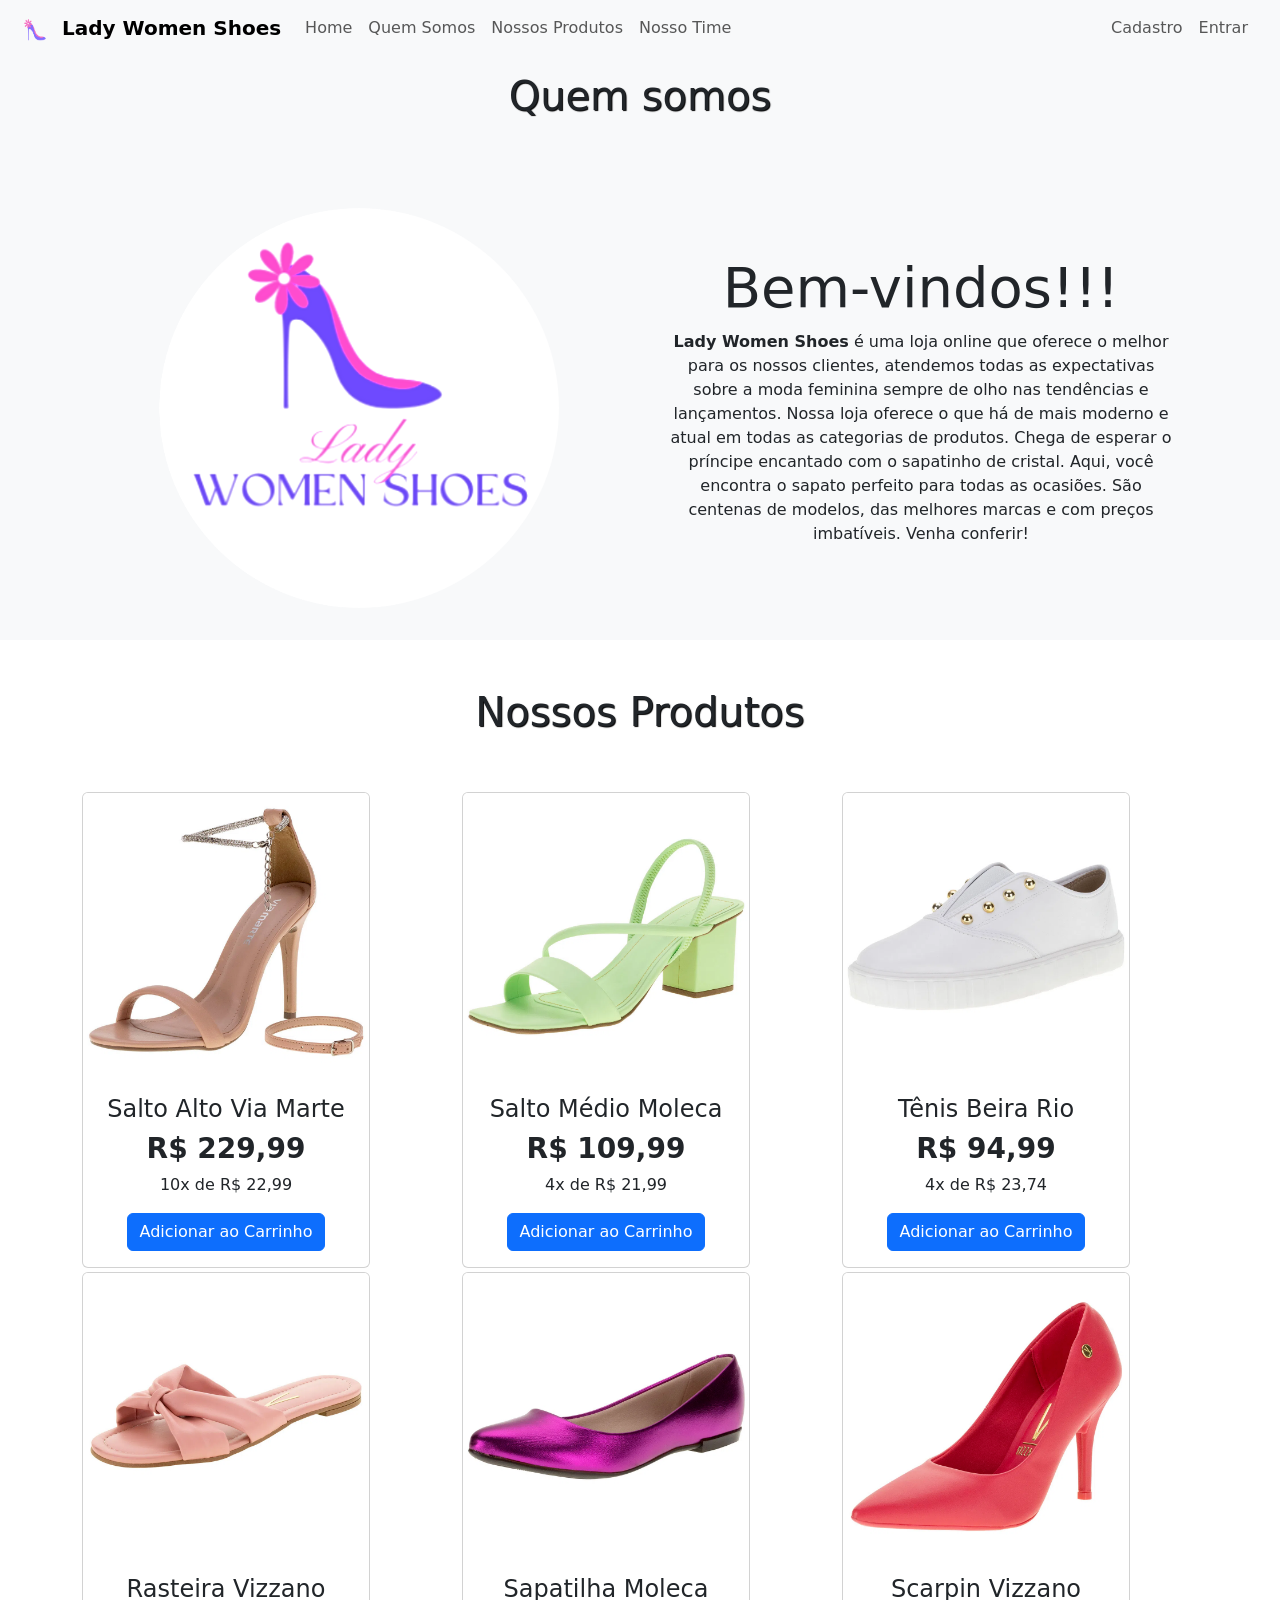
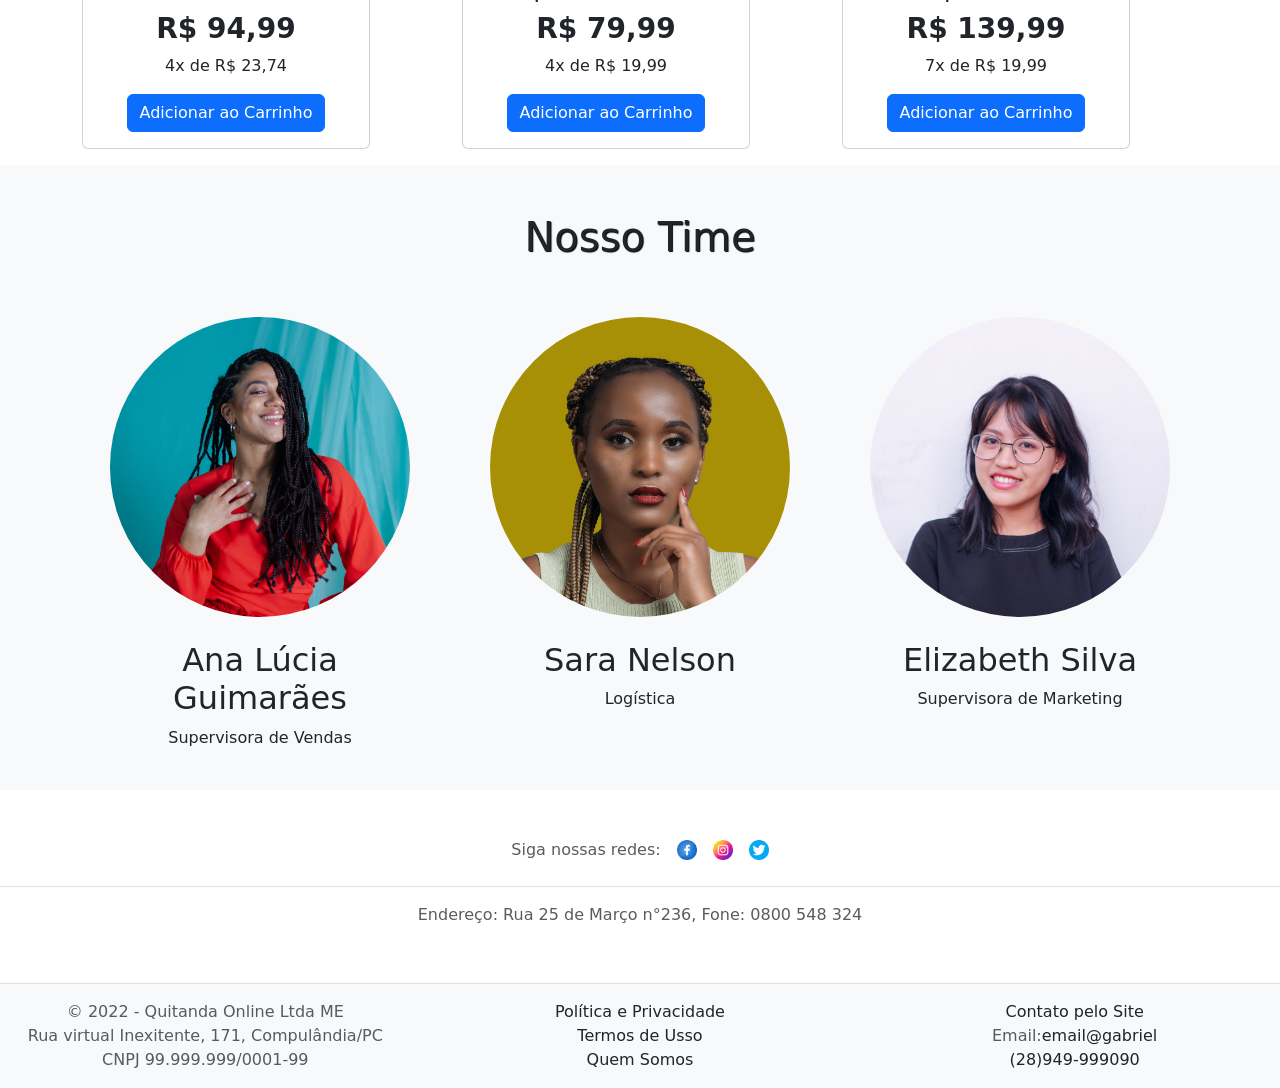
==== index.html @ d8b9b392 "organizacao das pastas" ====
<!DOCTYPE html>
<html lang="pt-br">
<head>
    <meta charset="UTF-8">
    <meta http-equiv="X-UA-Compatible" content="IE=edge">
    <meta name="viewport" content="width=device-width, initial-scale=1">
    <link rel="shortcut icon" href="image/favicon/logo1.png" type="image/x-icon">
    <link rel="stylesheet" href="style.css">
    <link href="https://cdn.jsdelivr.net/npm/bootstrap@5.2.3/dist/css/bootstrap.min.css" rel="stylesheet" integrity="sha384-rbsA2VBKQhggwzxH7pPCaAqO46MgnOM80zW1RWuH61DGLwZJEdK2Kadq2F9CUG65" crossorigin="anonymous">
    <title>Lady Women Shoes</title>
</head>
<body>
    <!--Cabecalho-->
    <header class="container-fluid bg-light text-center navbar-custom fixed-top">
        <!--Barra de Navegação-->
        <nav class="navbar navbar-expand-lg bg-light">
            <div class="container-fluid">
                <a class="navbar-brand" href="#"><img src="image/nav/nav.png" width="22" height="22" alt=""></a>
                <a class="navbar-brand" href="#"><strong>Lady Women Shoes</strong></a>
                <button class="navbar-toggler" type="button" data-bs-toggle="collapse" data-bs-target="#navbarNav" aria-controls="navbarNav" aria-expanded="false" aria-label="Toggle navigation">
                    <span class="navbar-toggler-icon"></span>
                </button>
                <div class="collapse navbar-collapse text-center" id="navbarNav">
                    <ul class="navbar-nav">
                        <li class="nav-item">
                            <a class="nav-link" aria-current="page" href="#cabecalho"">Home</a>
                        </li>
                        <li class="nav-item">
                            <a class="nav-link" href="#quem-somos">Quem Somos</a>
                        </li>
                        <li class="nav-item">
                            <a class="nav-link" href="#nossos-produtos">Nossos Produtos</a>
                        </li>
                        <li class="nav-item">
                            <a class="nav-link" href="#nosso-time">Nosso Time</a>
                        </li>
                    </ul>
                </div>
                <div class="text-right collapse navbar-collapse">
                    <ul class="navbar-nav flex-grow-1 justify-content-end">
                        <li class="nav-item">
                            <a class="nav-link" href="#">Cadastro</a>
                        </li>
                        <li class="nav-item">
                            <a class="nav-link" href="#">Entrar</a>
                        </li>
                    </ul>
                </div>
            </div>
        </nav>
    </header>
    <!--Carrossel-->
    <section id="cabecalho">
        <div id="carouselExampleCaptions" class="carousel slide" data-bs-ride="true">
            <div class="carousel-indicators">
                <button type="button" data-bs-target="#carouselExampleCaptions" data-bs-slide-to="0" class="active" aria-current="true" aria-label="Slide 1"></button>
                <button type="button" data-bs-target="#carouselExampleCaptions" data-bs-slide-to="1" aria-label="Slide 2"></button>
                <button type="button" data-bs-target="#carouselExampleCaptions" data-bs-slide-to="2" aria-label="Slide 3"></button>
                <button type="button" data-bs-target="#carouselExampleCaptions" data-bs-slide-to="3" aria-label="Slide 4"></button>
            </div>
            <div class="carousel-inner">
                <div class="carousel-item active">
                    <img src="image/carousel/sapato3.png" class="d-block w-100" alt="Mulher segurando sapato" >
                    <div class="carousel-caption d-none d-md-block">
                        <h1>Que tal começar pelos pés?</h1>
                        <p>Do salto à rasteirinha, encontre modelos que prometem poder e muito estilo!</p>
                    </div>
                </div>
                <div class="carousel-item">
                    <img src="image/carousel/sapato2.png" class="d-block w-100" alt="Mulher com sapato branco">
                    <div class="carousel-caption d-none d-md-block">
                        <h1>Frete Grátis</h1>
                        <p>Nas compras a partir de R$100,00</p>
                    </div>
                </div>
                <div class="carousel-item">
                    <img src="image/carousel/sapato1.png" class="d-block w-100" alt="Mulher com tênis">
                    <div class="carousel-caption d-none d-md-block">
                        <h1>Os Clássicos</h1>
                        <p>Para o seu conforto</p>
                    </div>
                </div>
                <div class="carousel-item">
                    <img src="image/carousel/sapato4.png" class="d-block w-100" alt="Mulher com salto">
                    <div class="carousel-caption d-none d-md-block">
                        <h1>50% de desconto</h1>
                        <p>Em + de 1200 Produtos com até </p>
                    </div>
                </div>
            </div>
            <button class="carousel-control-prev" type="button" data-bs-target="#carouselExampleCaptions" data-bs-slide="prev">
                <span class="carousel-control-prev-icon" aria-hidden="true"></span>
                <span class="visually-hidden">Previous</span>
            </button>
            <button class="carousel-control-next" type="button" data-bs-target="#carouselExampleCaptions" data-bs-slide="next">
                <span class="carousel-control-next-icon" aria-hidden="true"></span>
                <span class="visually-hidden">Next</span>
            </button>
            <button class="carousel-control-next" type="button" data-bs-target="#carouselExampleCaptions" data-bs-slide="next">
                <span class="carousel-control-next-icon" aria-hidden="true"></span>
                <span class="visually-hidden">Next</span>
            </button>
        </div>
    </section>
    <!--Quem somos-->
    <section id="quem-somos" class="container-fluid bg-light text-center">
        <div class="row p-5">
            <h1 class="col text-center">Quem somos</h1>
        </div>
        <div class="container p-3">
            <div class="row gx-3 align-items-center">
                <div class="col-lg-6">
                    <div class="p-3"><img class="img-fluid rounded-circle" src="image/quem-somos/logo.png" alt="Logo da marca" width="400" height="400"/></div>
                </div>
                <div class="col-lg-6">
                    <div class="p-3">
                        <h2 class="display-4">Bem-vindos!!!</h2>
                        <p> <strong>Lady Women Shoes</strong> é uma loja online que oferece o melhor para os nossos clientes, atendemos todas as expectativas sobre a moda feminina sempre de olho nas tendências e lançamentos.
                        Nossa loja oferece o que há de mais moderno e atual em todas as categorias de produtos.
                        Chega de esperar o príncipe encantado com o sapatinho de cristal. Aqui, você encontra o sapato perfeito para todas as ocasiões. São centenas de modelos, das melhores marcas e com preços imbatíveis. Venha conferir!</p>
                    </div>
                </div>
            </div>
        </div>
    </section>
    <!--Nossos Produtos-->
    <section id="nossos-produtos" class="container text-center">
        <!--Nossos Produtos Título-->
        <div class="row p-5">
            <h1 class="text-center">Nossos Produtos</h1>
        </div>
        <!--Nossos Produtos Cards-->
        <div class="row row-cols-1 row-cols-md-3 mb-1 text-center">
            <div class="col">
                <div class="card" style="width: 18rem;">
                    <img src="image/produtos/sapato1.png" class="card-img-top" alt="Salto Alto Nude">
                    <div class="card-body">
                        <h4 class="card-title">Salto Alto Via Marte</h4>
                        <h3 class="card-text"> <strong>R$ 229,99</strong></h3>
                        <p class="card-text">10x de R$ 22,99</p>
                        <a href="#" class="btn btn-primary">Adicionar ao Carrinho</a>
                    </div>
                </div>
            </div>
            <div class="col">
                <div class="card" style="width: 18rem;">
                    <img src="image/produtos/sapato2.png" class="card-img-top" alt="Sandália verde">
                    <div class="card-body">
                        <h4 class="card-title">Salto Médio Moleca</h4>
                        <h3 class="card-text"> <strong>R$ 109,99</strong></h3>
                        <p class="card-text">4x de R$ 21,99</p>
                        <a href="#" class="btn btn-primary">Adicionar ao Carrinho</a>
                    </div>
                </div>
            </div>
            <div class="col">
                <div class="card" style="width: 18rem;">
                    <img src="image/produtos/sapato3.png" class="card-img-top" alt="Tenis branco">
                    <div class="card-body">
                        <h4 class="card-title">Tênis Beira Rio</h4>
                        <h3 class="card-text"> <strong>R$ 94,99</strong></h3>
                        <p class="card-text">4x de R$ 23,74</p>
                        <a href="#" class="btn btn-primary">Adicionar ao Carrinho</a>
                    </div>
                </div>
            </div>
        </div>
        <div class="row row-cols-1 row-cols-md-3 mb-3 text-center">
            <div class="col">
                <div class="card" style="width: 18rem;">
                    <img src="image/produtos/sapato4.png" class="card-img-top" alt="Rasteira bege">
                    <div class="card-body">
                        <h4 class="card-title">Rasteira Vizzano</h4>
                        <h3 class="card-text"> <strong>R$ 94,99</strong></h3>
                        <p class="card-text">4x de R$ 23,74</p>
                        <a href="#" class="btn btn-primary">Adicionar ao Carrinho</a>
                    </div>
                </div>
            </div>
            <div class="col">
                <div class="card" style="width: 18rem;">
                    <img src="image/produtos/sapato5.png" class="card-img-top" alt="Sapatilha roxa">
                    <div class="card-body">
                        <h4 class="card-title">Sapatilha Moleca</h5>
                        <h3 class="card-text"> <strong>R$ 79,99</strong></h3>
                        <p class="card-text">4x de R$ 19,99</p>
                        <a href="#" class="btn btn-primary">Adicionar ao Carrinho</a>
                    </div>
                </div>
            </div>
            <div class="col">
                <div class="card" style="width: 18rem;">
                    <img src="image/produtos/sapato6.png" class="card-img-top" alt="Scarpin vermelho">
                    <div class="card-body">
                        <h4 class="card-title">Scarpin Vizzano</h4>
                        <h3 class="card-text"> <strong>R$ 139,99</strong></h3>
                        <p class="card-text">7x de R$ 19,99</p>
                        <a href="#" class="btn btn-primary">Adicionar ao Carrinho</a>
                    </div>
                </div>
            </div>
        </div> 
    </section>
    <!--Nosso Time-->
    <section id="nosso-time" class="container-fluid bg-light text-center">
        <div class="row p-5">
            <h1 class="col text-center">Nosso Time</h1>
        </div>
        <div class="container marketing">
            <div class="row">
                <div class="col-lg-4">
                    <img
                        class="bd-placeholder-img rounded-circle" width="300" height="300"
                        src="image/time/time1.jpg"
                        alt="Foto de Ana Lúcia Guimarães"
                    />
                    <div class="p-4">
                        <h2 class="fw-normal">Ana Lúcia Guimarães</h2>
                        <p>Supervisora de Vendas</p>
                    </div>
                    
                </div>
                <div class="col-lg-4">
                    <img
                        class="bd-placeholder-img rounded-circle" width="300" height="300"
                        src="image/time/time2.jpg"
                        alt="Foto de Sara Nelson"
                    />
                    <div class="p-4">
                        <h2 class="fw-normal">Sara Nelson</h2>
                        <p>Logística</p>
                    </div>
                    
                </div>
                <div class="col-lg-4">
                    <img
                        class="bd-placeholder-img rounded-circle" width="300" height="300"
                        src="image/time/time3.jpg"
                        alt="Foto de Elizabeth Silva"
                    />
                    <div class="p-4">
                        <h2 class="fw-normal">Elizabeth Silva</h2>
                        <p>Supervisora de Marketing</p>
                    </div>
                    
                </div>
    </section>   
        <!--Rodapé-->
    <footer class="py-3 my-4">
        <ul class="nav justify-content-center border-bottom pb-3 mb-3">
            <li class="nav-item"><a href="#" class="nav-link px-2 text-muted">Siga nossas redes:</a></li>
            <li class="nav-item"><a href="#" class="nav-link px-2 text-muted"><img src="image/rodape/facebook.png" width="20"height="20"alt=""></a></li>
            <li class="nav-item"><a href="#" class="nav-link px-2 text-muted"><img src="image/rodape/instagram.png" width="20"height="20"alt=""></a></li>
            <li class="nav-item"><a href="#" class="nav-link px-2 text-muted"><img src="image/rodape/twitter.png" width="20"height="20"alt=""></a></li>
        </ul>
        <p class="text-center text-muted">Endereço: Rua 25 de Março n°236, Fone: 0800 548 324</p>
    </footer>
    <footer class="border-top text-muted bg-light ">
        <div class="conteiner">
          <div class="row py-3">
            <div class="col-12 col-md-4 text-center text-md-left">
              &copy; 2022 - Quitanda Online Ltda ME <br>
              Rua virtual Inexitente, 171, Compulândia/PC<br>
              CNPJ 99.999.999/0001-99
            </div>
            <div class="col-12 col-md-4 text-center">
              <a class="text-decoration-none text-dark" href="./pages/privacidade.html">Política e Privacidade</a> <br>
    
              <a class="text-decoration-none text-dark" href="./pages/termos.html">Termos de Usso</a> <br>
    
              <a class="text-decoration-none text-dark" href="./pages/quemsomos.html ">Quem Somos</a> <br>
            </div>
            <div class="col-12 col-md-4 text-center text-md-right">
              <a class="text-decoration-none text-dark" href="./contato">Contato pelo Site</a> <br>
    
              Email:<a href="https://mail.google.com/mail/u/1/#inbox"
                class="text-decoration-none text-dark">email@gabriel</a> <br>
    
              <a class="text-decoration-none text-dark" href="phone:(28)949-999090">(28)949-999090</a> <br>
            </div>
          </div>
        </div>
      </footer>
    <script src="https://cdn.jsdelivr.net/npm/bootstrap@5.2.3/dist/js/bootstrap.bundle.min.js" integrity="sha384-kenU1KFdBIe4zVF0s0G1M5b4hcpxyD9F7jL+jjXkk+Q2h455rYXK/7HAuoJl+0I4" crossorigin="anonymous">
    </script>
</body>
</html>
---- style.css ----
.carousel-caption h1 {
    font-size: 80px;
    color: pink;
    text-shadow: 4px 4px 4px #000;
}

.carousel-caption p {
    font-size: 40px;
    color: white;
    text-shadow: 4px 4px 4px #000;
}

h1 {
    font-size: 300px;
    color: blueviolet;
    text-shadow: 1px 1px 1px #000;
}
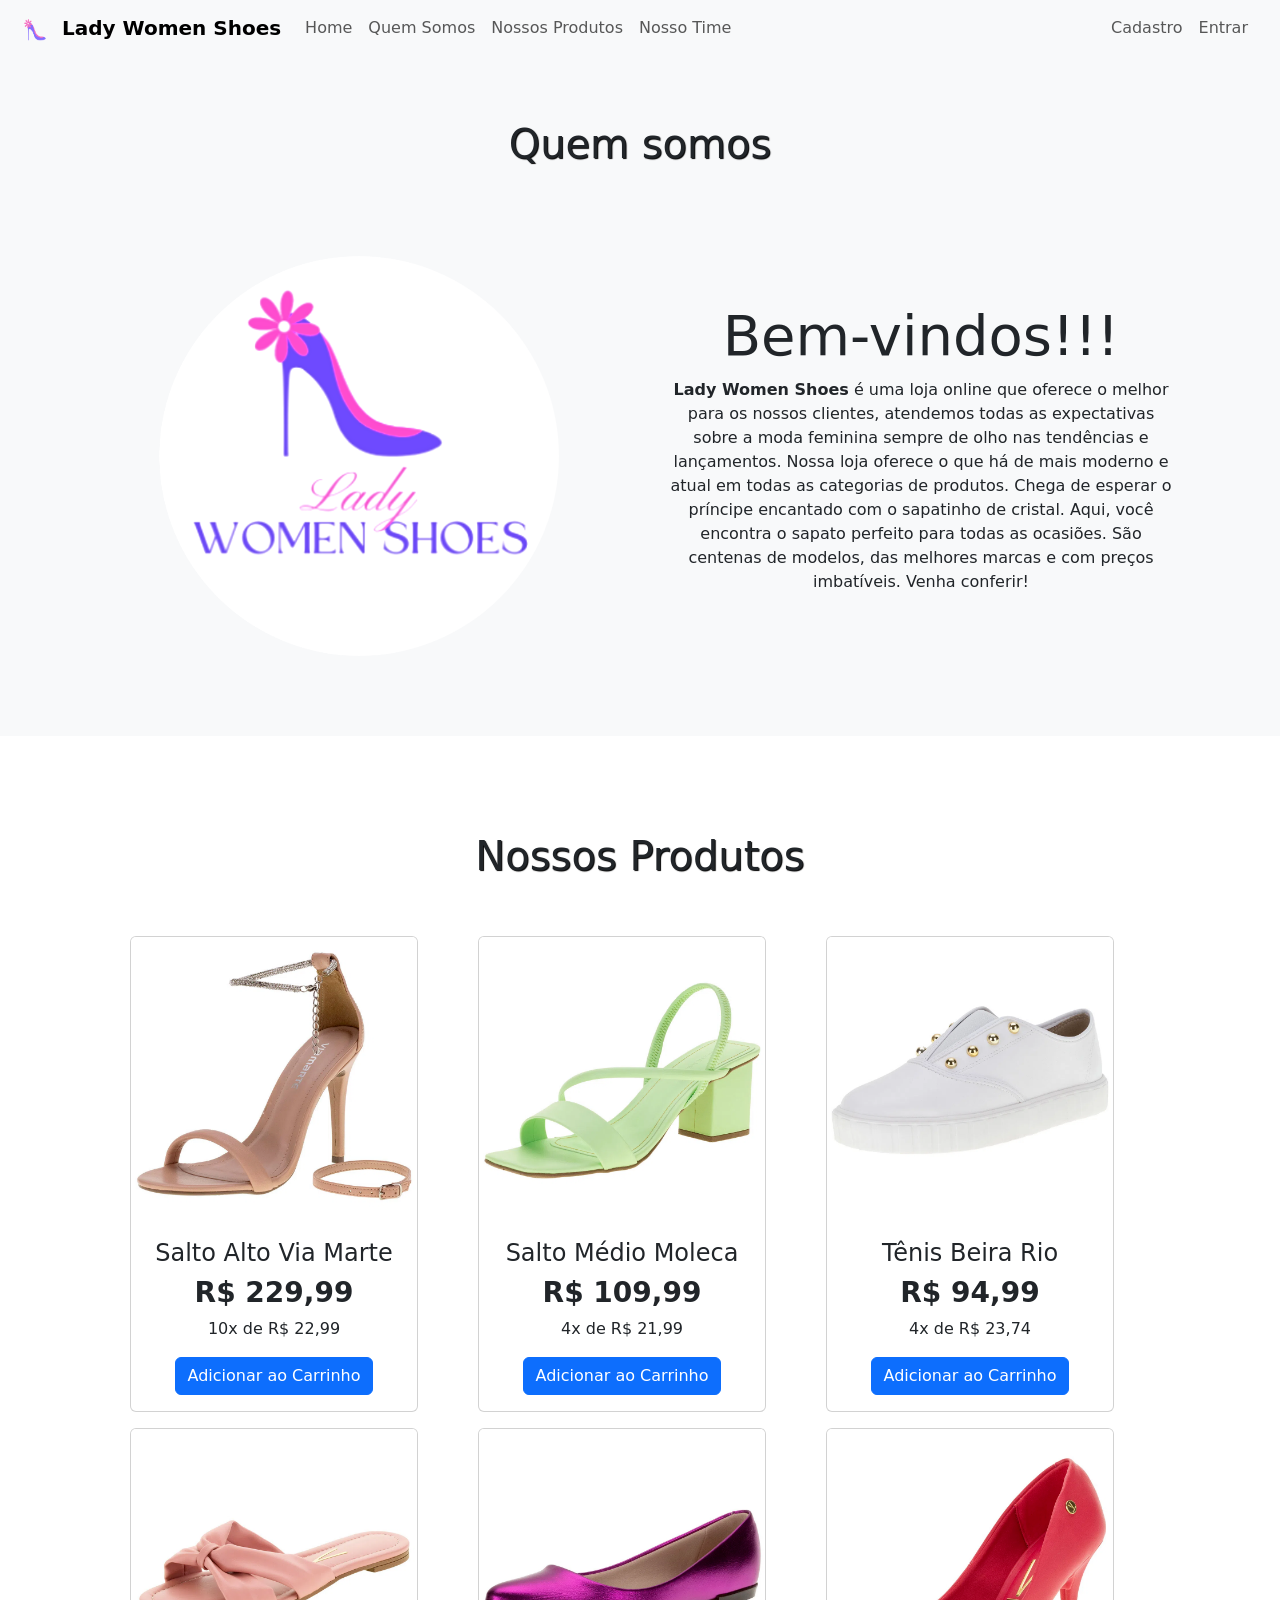
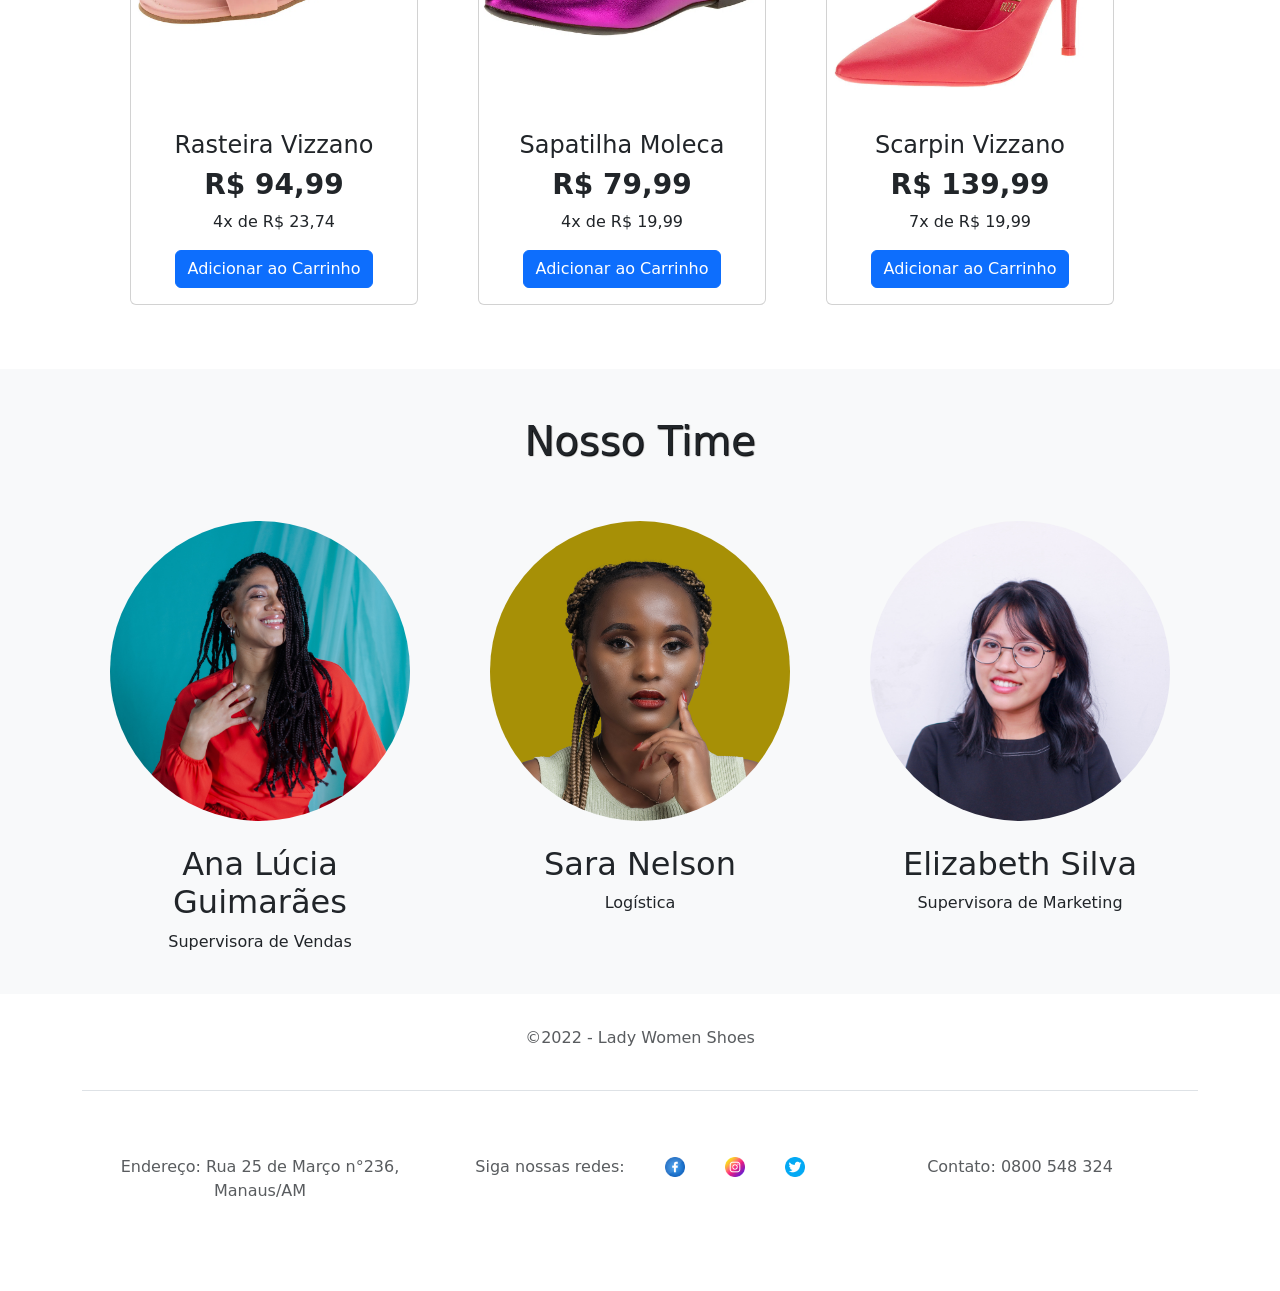
==== commit 6aaf597f: "últimos ajustes" ====
--- a/index.html
+++ b/index.html
@@ -103,7 +103,7 @@
         </div>
     </section>
     <!--Quem somos-->
-    <section id="quem-somos" class="container-fluid bg-light text-center">
+    <section id="quem-somos" class="container-fluid bg-light text-center p-5">
         <div class="row p-5">
             <h1 class="col text-center">Quem somos</h1>
         </div>
@@ -124,13 +124,16 @@
         </div>
     </section>
     <!--Nossos Produtos-->
-    <section id="nossos-produtos" class="container text-center">
+    <section id="nossos-produtos" class="container text-center p-5">
         <!--Nossos Produtos Título-->
         <div class="row p-5">
             <h1 class="text-center">Nossos Produtos</h1>
         </div>
         <!--Nossos Produtos Cards-->
-        <div class="row row-cols-1 row-cols-md-3 mb-1 text-center">
+        <div class="container-fluid">
+
+        
+        <div class="row row-cols-1 row-cols-md-3 mb-3 text-center">
             <div class="col">
                 <div class="card" style="width: 18rem;">
                     <img src="image/produtos/sapato1.png" class="card-img-top" alt="Salto Alto Nude">
@@ -200,6 +203,7 @@
                 </div>
             </div>
         </div> 
+    </div>
     </section>
     <!--Nosso Time-->
     <section id="nosso-time" class="container-fluid bg-light text-center">
@@ -246,41 +250,30 @@
                 </div>
     </section>   
         <!--Rodapé-->
-    <footer class="py-3 my-4">
-        <ul class="nav justify-content-center border-bottom pb-3 mb-3">
-            <li class="nav-item"><a href="#" class="nav-link px-2 text-muted">Siga nossas redes:</a></li>
-            <li class="nav-item"><a href="#" class="nav-link px-2 text-muted"><img src="image/rodape/facebook.png" width="20"height="20"alt=""></a></li>
-            <li class="nav-item"><a href="#" class="nav-link px-2 text-muted"><img src="image/rodape/instagram.png" width="20"height="20"alt=""></a></li>
-            <li class="nav-item"><a href="#" class="nav-link px-2 text-muted"><img src="image/rodape/twitter.png" width="20"height="20"alt=""></a></li>
-        </ul>
-        <p class="text-center text-muted">Endereço: Rua 25 de Março n°236, Fone: 0800 548 324</p>
-    </footer>
-    <footer class="border-top text-muted bg-light ">
-        <div class="conteiner">
-          <div class="row py-3">
-            <div class="col-12 col-md-4 text-center text-md-left">
-              &copy; 2022 - Quitanda Online Ltda ME <br>
-              Rua virtual Inexitente, 171, Compulândia/PC<br>
-              CNPJ 99.999.999/0001-99
-            </div>
-            <div class="col-12 col-md-4 text-center">
-              <a class="text-decoration-none text-dark" href="./pages/privacidade.html">Política e Privacidade</a> <br>
-    
-              <a class="text-decoration-none text-dark" href="./pages/termos.html">Termos de Usso</a> <br>
-    
-              <a class="text-decoration-none text-dark" href="./pages/quemsomos.html ">Quem Somos</a> <br>
-            </div>
-            <div class="col-12 col-md-4 text-center text-md-right">
-              <a class="text-decoration-none text-dark" href="./contato">Contato pelo Site</a> <br>
-    
-              Email:<a href="https://mail.google.com/mail/u/1/#inbox"
-                class="text-decoration-none text-dark">email@gabriel</a> <br>
-    
-              <a class="text-decoration-none text-dark" href="phone:(28)949-999090">(28)949-999090</a> <br>
-            </div>
-          </div>
-        </div>
-      </footer>
+    <div class="container">
+        <footer class="py-2 my-3">
+            <div class="nav justify-content-center border-bottom pb-3 mb-3">
+                <li class="nav-item"><a href="#" class="nav-link px-2 text-muted"><p class="text-center text-muted">&copy;2022 - Lady Women Shoes</p></a></li>
+            </div>
+            <div class="row py-5">
+                <div class="col-12 col-md-4 text-center text-md-left">
+                    <p class="text-center text-muted">Endereço: Rua 25 de Março n°236, Manaus/AM</p>
+                </div>
+                <div class="col-12 col-md-4 text-center">
+                    <ul class="nav justify-content-center">
+                            <p class="text-center text-muted">Siga nossas redes:</p> 
+                            <li class="ms-3"><a class="text-muted" href="#"><svg class="bi" width="24"  height="24"><use xlink:href="#twitter"/><img src="image/rodape/facebook.png" width="20"height="20"alt="Logo facebook"></svg></a></li>
+                            <li class="ms-3"><a class="text-muted" href="#"><svg class="bi" width="24"  height="24"><use xlink:href="#twitter"/><img src="image/rodape/instagram.png" width="20"height="20"alt="Logo facebook"></svg></a></li>
+                            <li class="ms-3"><a class="text-muted" href="#"><svg class="bi" width="24"  height="24"><use xlink:href="#twitter"/><img src="image/rodape/twitter.png" width="20"height="20"alt="Logo facebook"></svg></a></li>
+                        </p>
+                    </ul>
+                </div>
+                <div class="col-12 col-md-4 text-center text-md-right">
+                    <p class="text-center text-muted">Contato: 0800 548 324</p>
+                </div>
+            </div>
+        </footer> 
+    </div>     
     <script src="https://cdn.jsdelivr.net/npm/bootstrap@5.2.3/dist/js/bootstrap.bundle.min.js" integrity="sha384-kenU1KFdBIe4zVF0s0G1M5b4hcpxyD9F7jL+jjXkk+Q2h455rYXK/7HAuoJl+0I4" crossorigin="anonymous">
     </script>
 </body>
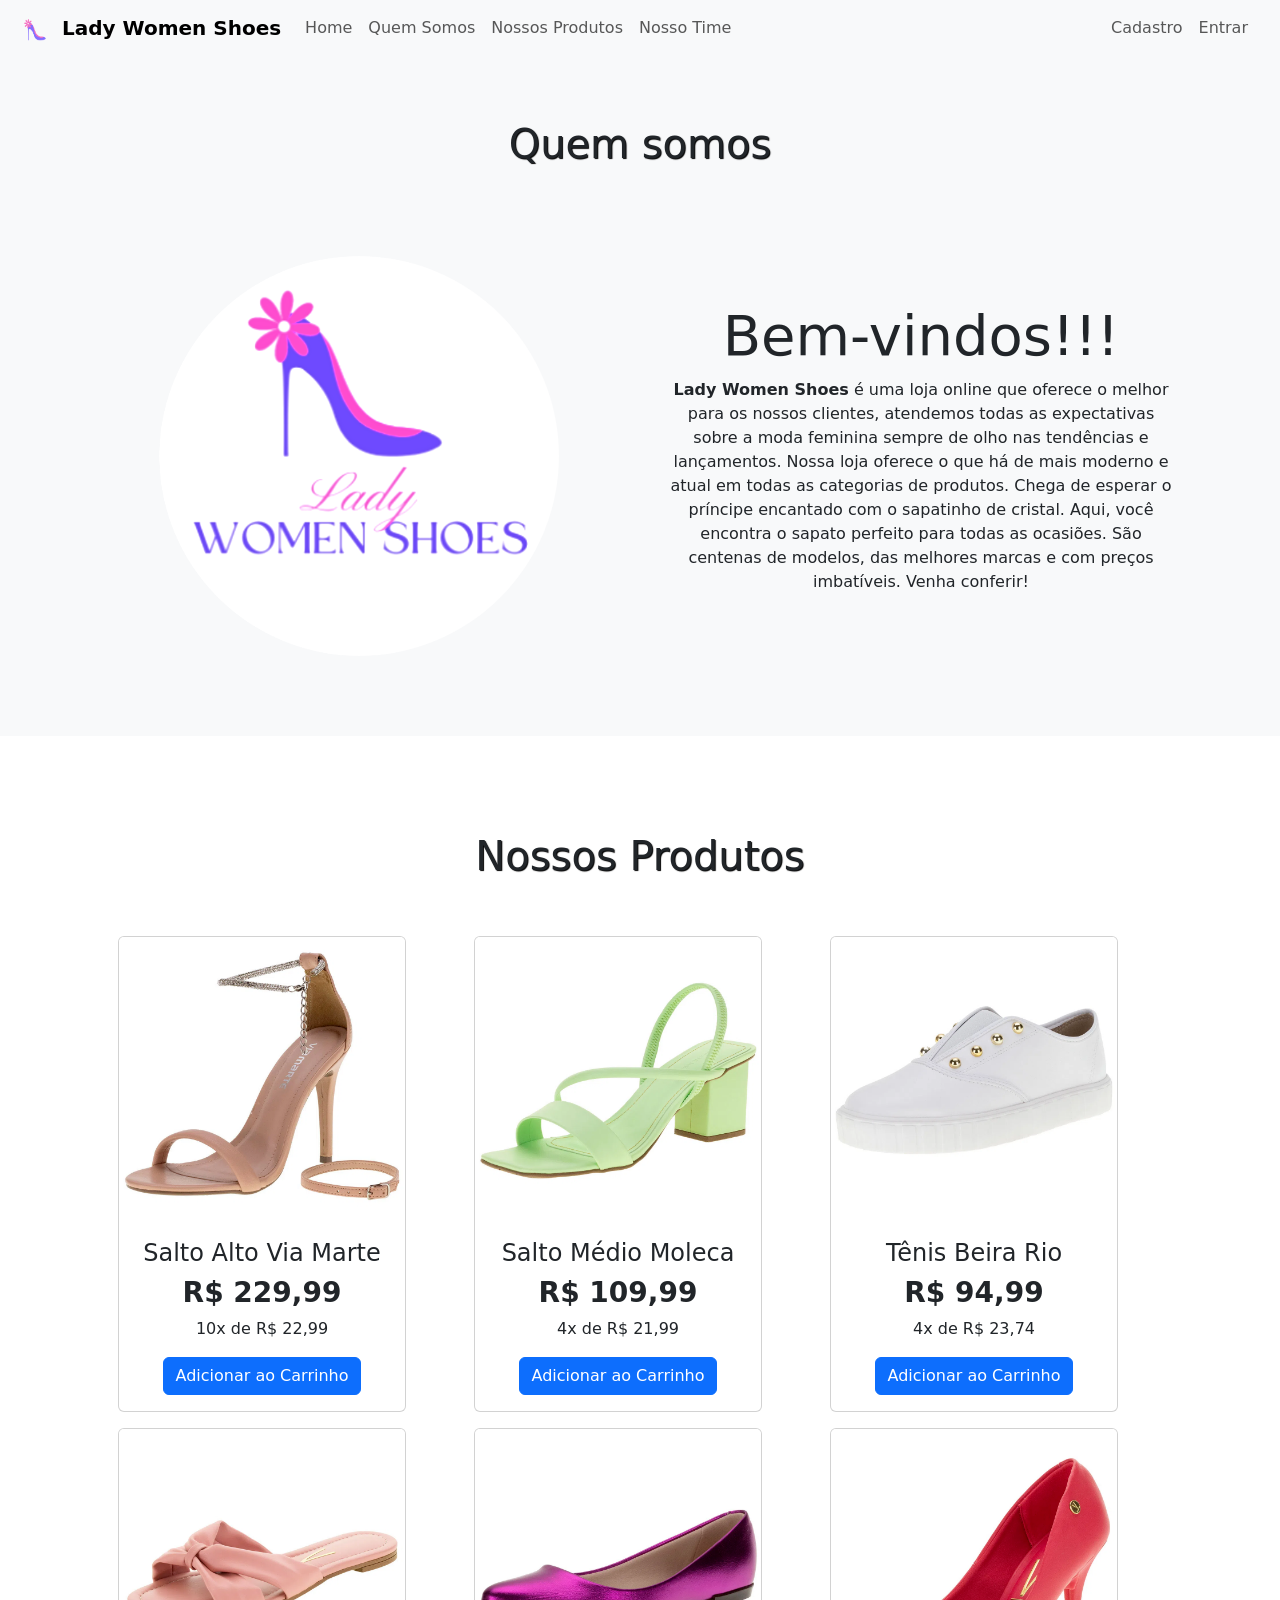
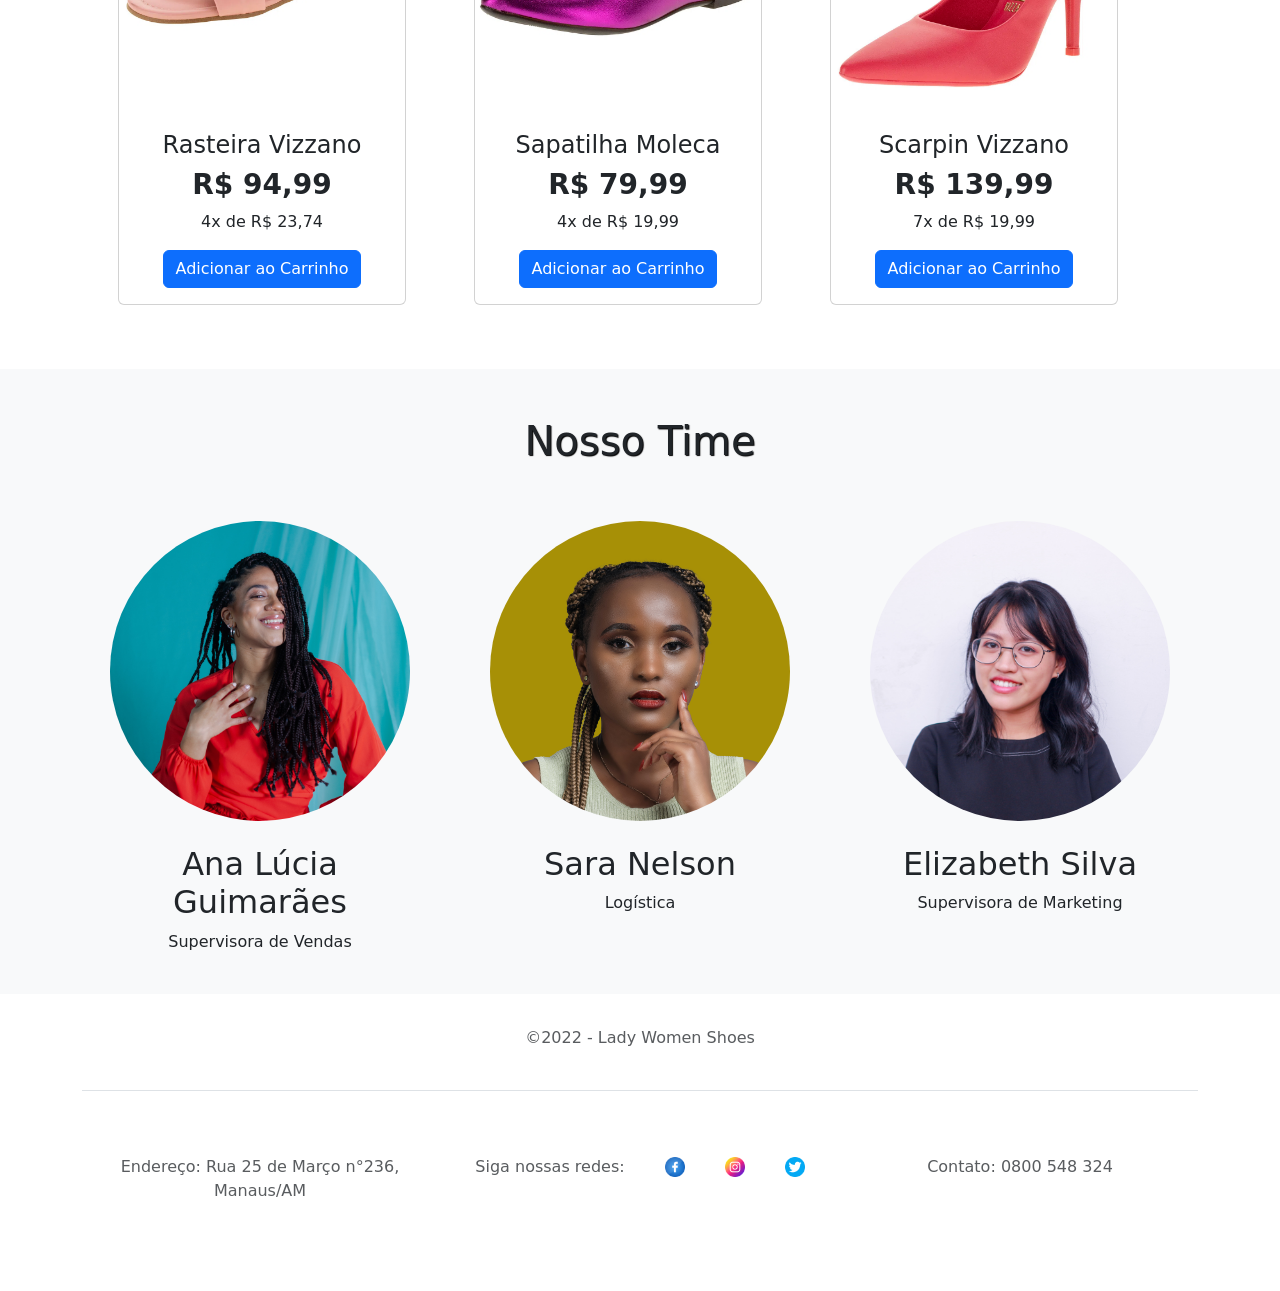
==== commit 966d356c: "ajuste nos cards" ====
--- a/index.html
+++ b/index.html
@@ -130,9 +130,6 @@
             <h1 class="text-center">Nossos Produtos</h1>
         </div>
         <!--Nossos Produtos Cards-->
-        <div class="container-fluid">
-
-        
         <div class="row row-cols-1 row-cols-md-3 mb-3 text-center">
             <div class="col">
                 <div class="card" style="width: 18rem;">
@@ -203,7 +200,6 @@
                 </div>
             </div>
         </div> 
-    </div>
     </section>
     <!--Nosso Time-->
     <section id="nosso-time" class="container-fluid bg-light text-center">
